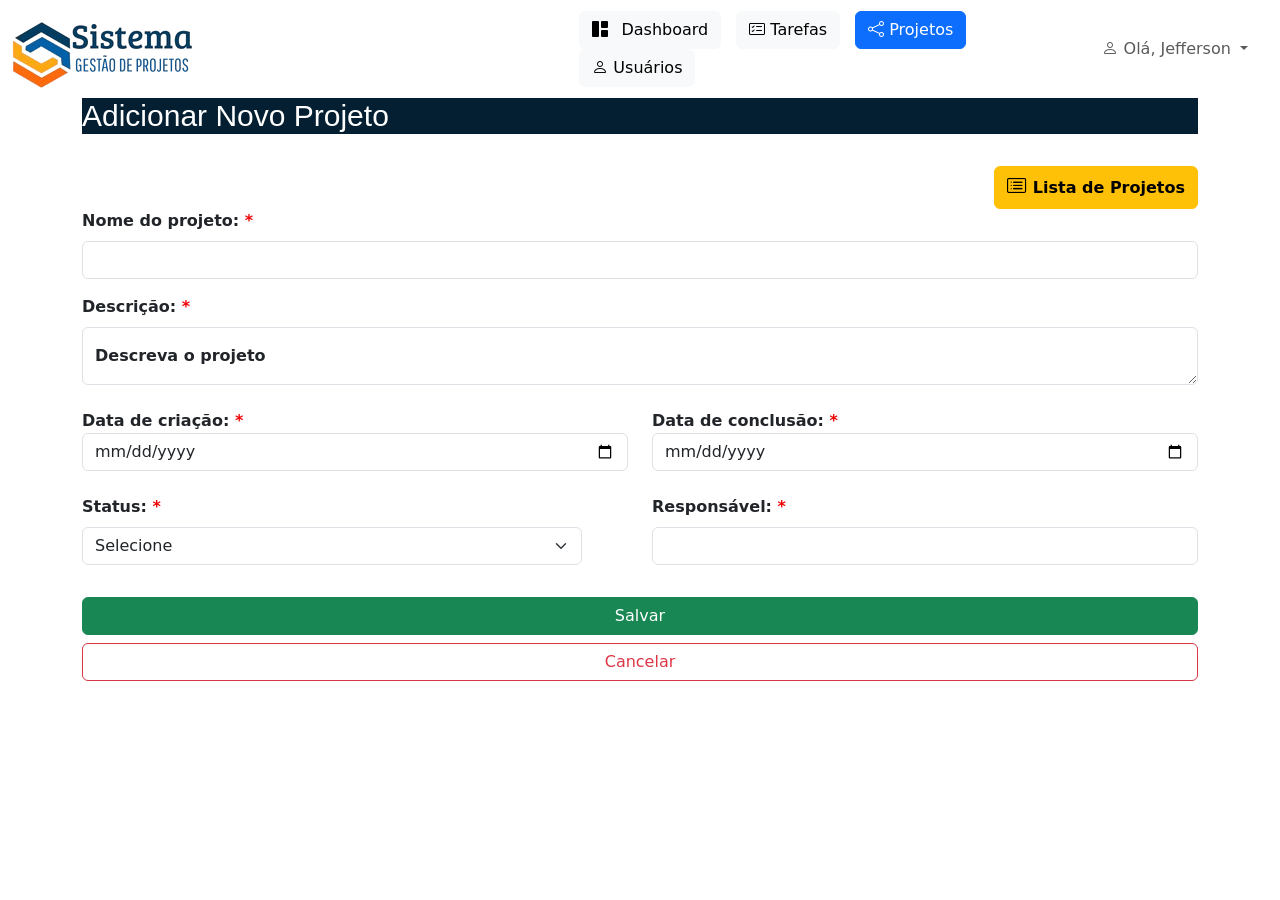
==== projeto.html @ 5bcd5446 "Primeiro commit Projeto SGP" ====
<!DOCTYPE html>
<html lang="pt-BR">

<head>
    <meta charset="UTF-8">
    <meta name="viewport" content="width=device-width, initial-scale=1.0">
    <link href="https://cdn.jsdelivr.net/npm/bootstrap@5.3.8/dist/css/bootstrap.min.css" rel="stylesheet"
        integrity="sha384-sRIl4kxILFvY47J16cr9ZwB07vP4J8+LH7qKQnuqkuIAvNWLzeN8tE5YBujZqJLB" crossorigin="anonymous">
    <link rel="stylesheet" href="https://cdn.jsdelivr.net/npm/bootstrap-icons@1.8.1/font/bootstrap-icons.css">
    <link href="https://cdn.jsdelivr.net/npm/bootstrap@5.3.3/dist/css/bootstrap.min.css" rel="stylesheet">
    <link rel="stylesheet" href="css/jeff.css">
    <title>Projetos</title>
</head>

<body class=" container-fluid">

    <!-- <div class="container">
        <div>
            <ul class="nav">
                <li class="nav-item">
                    <a class="nav-link active" aria-current="page" href="#">Dashboard</a>
                </li>
                <li class="nav-item">
                    <a class="nav-link" href="#">Tarefas</a>
                </li>
                <li class="nav-item">
                    <a class="nav-link" href="#">Projetos</a>
                </li>
                <li class="nav-item">
                    <a class="nav-link" href="" aria-disabled="true">Usuarios</a>

                </li>
            </ul>
        </div>
    </div> -->


    <!-- <nav class="navbar navbar-expand-lg navbar-dark bg-dark"> -->
    <nav class="navbar navbar-expand-lg navbar-white bg-white">
        <div class="login-box, logo_2">
            <a href=""><img src="img/logo_2.png" alt=""></a>
        </div>
        <div class="container-fluid">
            <div class="ajusteBotaoMenu">
                <button type="button" class="btn btn-light botaoMenu"
                    onclick="window.location.href='index.html'"><i class="bi bi-grid-1x2-fill me-2"></i> Dashboard</button>

                <!-- <a class="navbar-brand" href="index.html">Dashboard</a> -->
                <button type="button" class="btn btn-light botaoMenu"
                    onclick="window.location.href='tarefa.html'"><i class="bi bi-card-checklist" style="margin-right: 5px;"></i>Tarefas</button>
                <!-- <a class="navbar-brand" href="tarefa.html">Tarefas</a> -->
                <button type="button" class="btn btn-primary botaoMenu"
                    onclick="window.location.href='projeto.html'"><i class="bi bi-share" style="margin-right: 5px;"></i>Projetos</button>

                <!-- <a class="navbar-brand" href="projeto.html">Projetos</a> -->
                <button type="button" class="btn btn-light botaoMenu"
                    onclick="window.location.href='usuario.html'"><i class="bi bi-person" style="margin-right: 5px;"></i>Usuários</button>
                <!-- <a class="navbar-brand" href="usuario.html">Usuários</a> -->

                <!-- Toggler para mobile -->
                <button class="navbar-toggler" type="button" data-bs-toggle="collapse" data-bs-target="#navbarNav"
                    value="okkkkk">
                    <span class="navbar-toggler-icon"></span>
                </button>


            </div>

            <div class="collapse navbar-collapse" id="navbarNav">
                <!-- ms-auto empurra este ul para a direita -->
                <ul class="navbar-nav ms-auto">
                    <li class="nav-item dropdown">
                        <a class="nav-link dropdown-toggle" href="#" id="navbarDropdown" role="button"
                            data-bs-toggle="dropdown" aria-expanded="false">

                            <!-- <img src="img/person.svg" alt="User" width="30" height="30" class="rounded-circle me-1" > -->

                            <i class="bi bi-person jeff"></i>

                            Olá, Jefferson
                        </a>

                        <ul class="dropdown-menu dropdown-menu-end" aria-labelledby="navbarDropdown">
                            <li><a class="dropdown-item" href="#">Perfil</a></li>
                            <li><a class="dropdown-item" href="#">Configurações</a></li>
                            <li>
                                <hr class="dropdown-divider">
                            </li>
                            <li><a class="dropdown-item" href="#">Sair</a></li>
                        </ul>
                    </li>
                </ul>
            </div>
        </div>
    </nav>

    <div class="container">

        <h1>Adicionar Novo Projeto</h1><br>
        <form action="">
            <div class="text-end">
                <button type="button" class="btn btn-warning negrito" data-bs-toggle="modal"
                    data-bs-target="#modalProjeto"><i class="bi bi-card-list" style="margin-right: 7px; font-size: 1.2rem;"></i>Lista de Projetos</button>
                <!-- <button type="button" class="btn btn-dark">Lista de Projetos</button> -->
            </div>

            <div class="mb-3">
                <label for="exampleInputEmail1" class="form-label">Nome do projeto: <span
                        class="obrigatorio">*</span></label>
                <input type="text" class="form-control" id="nomeProjeto" aria-describedby="emailHelp">

            </div>
            <label class="form-label">Descrição: <span class="obrigatorio">*</span></label>

            <div class="form-floating">
                <textarea class="form-control" placeholder="Leave a comment here" id="floatingTextarea"></textarea>
                <label for="floatingTextarea">Descreva o projeto</label>
            </div><br>
            <div class="row">
                <div class="col-md-6">
                    <div class="form-group">
                        <label>Data de criação: <span class="obrigatorio">*</span></label>
                        <input type="date" class="form-control" id="dataCriacao">
                    </div>
                </div>

                <div class="col-md-6">
                    <div class="form-group">
                        <label>Data de conclusão: <span class="obrigatorio">*</span></label>
                        <input type="date" class="form-control" id="dataConclusao">
                    </div>
                </div>
            </div><br>

            <div class="row ">
                <div class="col-md-6 ">
                    <label class="form-label">Status: <span class="obrigatorio">*</span></label>
                    <select class="form-select prioridadetarefa prioridadetarefa" id="status">
                        <option selected>Selecione</option>
                        <option value="PENDENTE">Pendente</option>
                        <option value="EM ANDAMENTO">Em execução</option>
                        <option value="CONCLUIDO">Concluído</option>
                        <option value="ENTREGUE">Entregue</option>
                    </select>
                </div>

                <div class="col-md-6">
                    <label class="form-label">Responsável: <span class="obrigatorio"
                            name="responsavelProjeto">*</span></label>
                    <input type="text" class="form-control" id="responsavelProjeto">
                </div>
            </div><br>

            <div class="d-grid gap-2">
                <div id="liveAlertPlaceholder"></div>
                <button type="button" class="btn btn-success" id="liveAlertBtn">Salvar</button>

                <button type="reset" class="btn btn-outline-danger" id="cancelar">Cancelar</button>
            </div>

        </form>


    </div>

    <!-- Estrutura do Modal -->
    <div class="modal fade" id="modalProjeto" tabindex="-1" aria-labelledby="modalProjeto" aria-hidden="true">
        <!-- <div class="modal-dialog modal-lg"> -->
        <div class="modal-dialog modal-xl"> <!-- modal-lg para mais espaço -->
            <div class="modal-content">
                <div class="modal-header">
                    <h5 class="modal-title" id="modalTabelaLabel">Dados dos Usuários</h5>
                    <button type="button" class="btn-close" data-bs-close="modal" aria-label="Close"></button>
                </div>
                <div class="modal-body">

                    <!-- Container responsivo para a tabela -->
                    <div class="table-responsive">
                        <table class="table table-hover align-middle">
                            <thead class="table-light">
                                <tr>
                                    <th>Nome do projeto</th>
                                    <th>Descrição</th>
                                    <th>Data de Criação</th>
                                    <th>Data de Conslusão</th>
                                    <th>Status</th>
                                    <th>Responsável</th>
                                </tr>
                            </thead>
                            <tbody>
                                <!-- Exemplo 1: Projeto Concluído -->
                                <tr>
                                    <td>E-commerce Alpha</td>
                                    <td>Desenvolvimento de loja virtual para eletrônicos.</td>
                                    <td>01/02/2024</td>
                                    <td>15/03/2024</td>
                                    <td><span class="badge bg-success">Concluído</span></td>
                                    <td>Carlos Oliveira</td>
                                </tr>

                                <!-- Exemplo 2: Projeto Em Andamento -->
                                <tr>
                                    <td>App Mobile Saúde</td>
                                    <td>Criação de interface para agendamento de consultas.</td>
                                    <td>10/04/2024</td>
                                    <td>-</td>
                                    <td><span class="badge bg-warning text-dark">Em Andamento</span></td>
                                    <td>Ana Costa</td>
                                </tr>

                                <!-- Exemplo 3: Projeto Atrasado/Pendente -->
                                <tr>
                                    <td>Migração de Banco de Dados</td>
                                    <td>Transferência de dados do servidor antigo para a nuvem.</td>
                                    <td>20/03/2024</td>
                                    <td>30/04/2024</td>
                                    <td><span class="badge bg-danger">Atrasado</span></td>
                                    <td>Ricardo Souza</td>
                                </tr>
                            </tbody>
                        </table>
                    </div>

                </div>
                <div class="modal-footer">
                    <button type="button" class="btn btn-secondary" data-bs-dismiss="modal">Fechar</button>
                </div>
            </div>
        </div>
    </div>

    <script src="https://cdn.jsdelivr.net/npm/bootstrap@5.3.0/dist/js/bootstrap.bundle.min.js"></script>

    <script src="js/alertProjeto.js"></script>
    <script src="https://cdn.jsdelivr.net/npm/bootstrap@5.3.0/dist/js/bootstrap.bundle.min.js"></script>

    <!-- Bootstrap JS -->
    <script src="https://cdn.jsdelivr.net/npm/bootstrap@5.3.3/dist/js/bootstrap.bundle.min.js"></script>
    <!-- Icons (opcional) -->
    <link href="https://cdn.jsdelivr.net/npm/bootstrap-icons/font/bootstrap-icons.css" rel="stylesheet">





</body>

</html>
---- css/jeff.css ----
h1{
   background-color:#031F31;
   color: white;
   font-family:  'Lucida Sans', 'Lucida Sans Regular', 'Lucida Grande', 'Lucida Sans Unicode', Geneva, Verdana, sans-serif;
   font-size: 30px 
}
.temp{
   background-color:#031F31;
   color: white;
   font-family:  'Lucida Sans', 'Lucida Sans Regular', 'Lucida Grande', 'Lucida Sans Unicode', Geneva, Verdana, sans-serif;
   font-size: 30px 
}

.fundo{
   background-color:  #031F31;
}

.obrigatorio{
   color: rgb(239, 5, 5);
   font-weight: bold;
}

label{
   font-weight: bold;

}

.prioridadetarefa{

   width: 500px;

}
.negrito{
      font-weight: bold;
}

.botaoMenu{

   margin-right: 10px;
}

.ajusteBotaoMenu{
   margin-left: 35%;

}
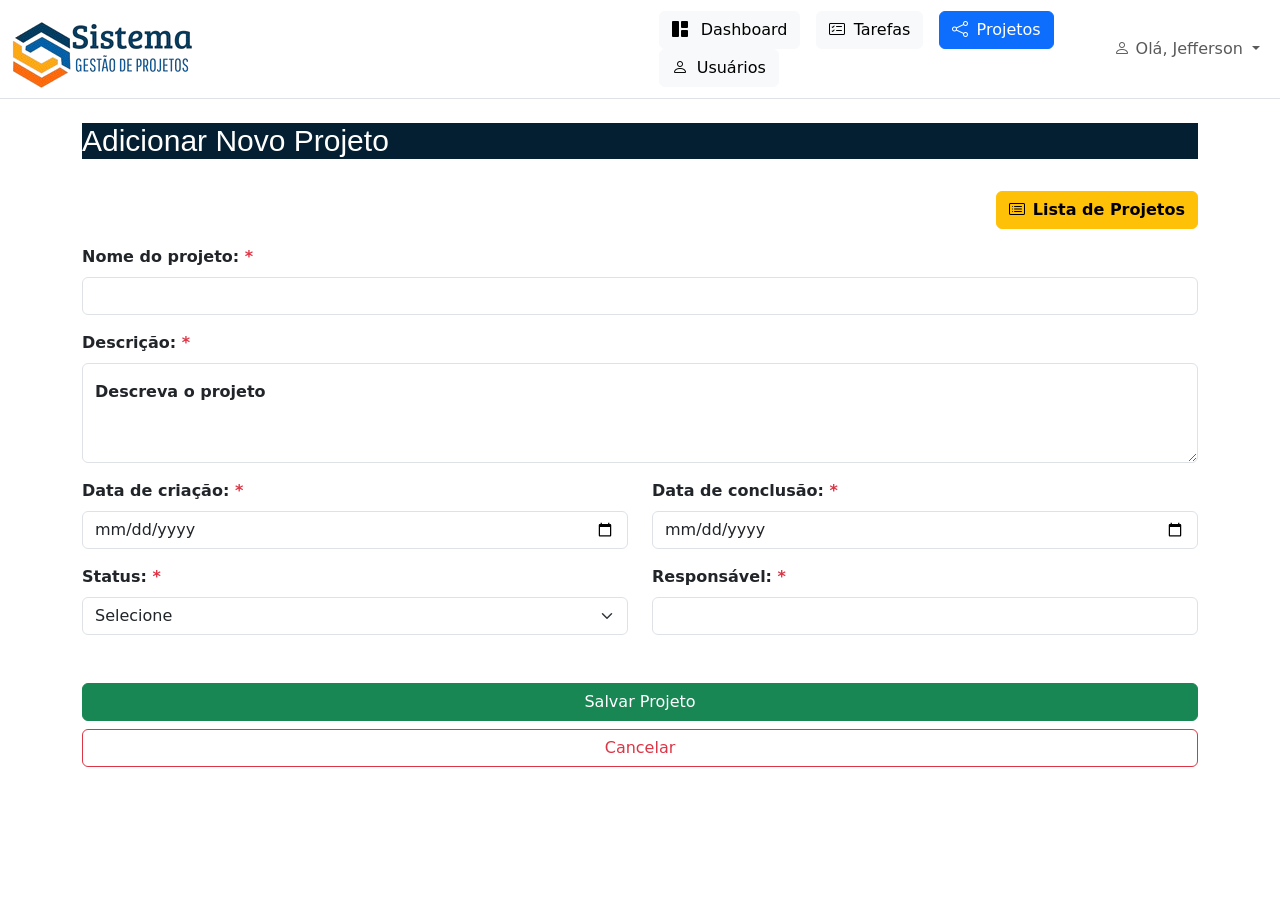
==== commit 81acd4ff: "Um moi de coisa" ====
--- a/projeto.html
+++ b/projeto.html
@@ -4,82 +4,53 @@
 <head>
     <meta charset="UTF-8">
     <meta name="viewport" content="width=device-width, initial-scale=1.0">
-    <link href="https://cdn.jsdelivr.net/npm/bootstrap@5.3.8/dist/css/bootstrap.min.css" rel="stylesheet"
-        integrity="sha384-sRIl4kxILFvY47J16cr9ZwB07vP4J8+LH7qKQnuqkuIAvNWLzeN8tE5YBujZqJLB" crossorigin="anonymous">
+    <!-- Bootstrap 5.3.3 CSS (Apenas um link necessário) -->
+    <link href="https://cdn.jsdelivr.net/npm/bootstrap@5.3.3/dist/css/bootstrap.min.css" rel="stylesheet">
+    <!-- Bootstrap Icons -->
     <link rel="stylesheet" href="https://cdn.jsdelivr.net/npm/bootstrap-icons@1.8.1/font/bootstrap-icons.css">
-    <link href="https://cdn.jsdelivr.net/npm/bootstrap@5.3.3/dist/css/bootstrap.min.css" rel="stylesheet">
     <link rel="stylesheet" href="css/jeff.css">
     <title>Projetos</title>
 </head>
 
-<body class=" container-fluid">
+<body> <!-- Removido container-fluid daqui -->
 
-    <!-- <div class="container">
-        <div>
-            <ul class="nav">
-                <li class="nav-item">
-                    <a class="nav-link active" aria-current="page" href="#">Dashboard</a>
-                </li>
-                <li class="nav-item">
-                    <a class="nav-link" href="#">Tarefas</a>
-                </li>
-                <li class="nav-item">
-                    <a class="nav-link" href="#">Projetos</a>
-                </li>
-                <li class="nav-item">
-                    <a class="nav-link" href="" aria-disabled="true">Usuarios</a>
-
-                </li>
-            </ul>
-        </div>
-    </div> -->
-
-
-    <!-- <nav class="navbar navbar-expand-lg navbar-dark bg-dark"> -->
-    <nav class="navbar navbar-expand-lg navbar-white bg-white">
-        <div class="login-box, logo_2">
-            <a href=""><img src="img/logo_2.png" alt=""></a>
-        </div>
+    <nav class="navbar navbar-expand-lg navbar-light bg-white border-bottom">
         <div class="container-fluid">
-            <div class="ajusteBotaoMenu">
-                <button type="button" class="btn btn-light botaoMenu"
-                    onclick="window.location.href='index.html'"><i class="bi bi-grid-1x2-fill me-2"></i> Dashboard</button>
-
-                <!-- <a class="navbar-brand" href="index.html">Dashboard</a> -->
-                <button type="button" class="btn btn-light botaoMenu"
-                    onclick="window.location.href='tarefa.html'"><i class="bi bi-card-checklist" style="margin-right: 5px;"></i>Tarefas</button>
-                <!-- <a class="navbar-brand" href="tarefa.html">Tarefas</a> -->
-                <button type="button" class="btn btn-primary botaoMenu"
-                    onclick="window.location.href='projeto.html'"><i class="bi bi-share" style="margin-right: 5px;"></i>Projetos</button>
-
-                <!-- <a class="navbar-brand" href="projeto.html">Projetos</a> -->
-                <button type="button" class="btn btn-light botaoMenu"
-                    onclick="window.location.href='usuario.html'"><i class="bi bi-person" style="margin-right: 5px;"></i>Usuários</button>
-                <!-- <a class="navbar-brand" href="usuario.html">Usuários</a> -->
-
-                <!-- Toggler para mobile -->
-                <button class="navbar-toggler" type="button" data-bs-toggle="collapse" data-bs-target="#navbarNav"
-                    value="okkkkk">
-                    <span class="navbar-toggler-icon"></span>
-                </button>
-
-
+            <!-- Logo -->
+            <div class="login-box logo_2">
+                <a href="#"><img src="img/logo_2.png" alt="Logo"></a>
             </div>
 
-            <div class="collapse navbar-collapse" id="navbarNav">
-                <!-- ms-auto empurra este ul para a direita -->
-                <ul class="navbar-nav ms-auto">
+            <!-- Toggler (Hambúrguer) -->
+            <button class="navbar-toggler" type="button" data-bs-toggle="collapse" data-bs-target="#navbarNav">
+                <span class="navbar-toggler-icon"></span>
+            </button>
+
+            <!-- Elementos que entram no colapso -->
+            <div class="collapse navbar-collapse ajusteBotaoMenu" id="navbarNav">
+                <div class="me-auto ms-lg-3">
+                    <button type="button" class="btn btn-light botaoMenu" onclick="window.location.href='index.html'">
+                        <i class="bi bi-grid-1x2-fill me-2"></i> Dashboard
+                    </button>
+                    <button type="button" class="btn btn-light botaoMenu" onclick="window.location.href='tarefa.html'">
+                        <i class="bi bi-card-checklist me-1"></i> Tarefas
+                    </button>
+                    <button type="button" class="btn btn-primary botaoMenu"
+                        onclick="window.location.href='projeto.html'">
+                        <i class="bi bi-share me-1"></i> Projetos
+                    </button>
+                    <button type="button" class="btn btn-light botaoMenu" onclick="window.location.href='usuario.html'">
+                        <i class="bi bi-person me-1"></i> Usuários
+                    </button>
+                </div>
+
+                <!-- Perfil do Usuário -->
+                <ul class="navbar-nav">
                     <li class="nav-item dropdown">
                         <a class="nav-link dropdown-toggle" href="#" id="navbarDropdown" role="button"
                             data-bs-toggle="dropdown" aria-expanded="false">
-
-                            <!-- <img src="img/person.svg" alt="User" width="30" height="30" class="rounded-circle me-1" > -->
-
-                            <i class="bi bi-person jeff"></i>
-
-                            Olá, Jefferson
+                            <i class="bi bi-person jeff"></i> Olá, Jefferson
                         </a>
-
                         <ul class="dropdown-menu dropdown-menu-end" aria-labelledby="navbarDropdown">
                             <li><a class="dropdown-item" href="#">Perfil</a></li>
                             <li><a class="dropdown-item" href="#">Configurações</a></li>
@@ -94,48 +65,45 @@
         </div>
     </nav>
 
-    <div class="container">
-
+    <div class="container mt-4">
         <h1>Adicionar Novo Projeto</h1><br>
         <form action="">
-            <div class="text-end">
+            <div class="text-end mb-3">
                 <button type="button" class="btn btn-warning negrito" data-bs-toggle="modal"
-                    data-bs-target="#modalProjeto"><i class="bi bi-card-list" style="margin-right: 7px; font-size: 1.2rem;"></i>Lista de Projetos</button>
-                <!-- <button type="button" class="btn btn-dark">Lista de Projetos</button> -->
+                    data-bs-target="#modalProjeto">
+                    <i class="bi bi-card-list me-2"></i>Lista de Projetos
+                </button>
             </div>
 
             <div class="mb-3">
-                <label for="exampleInputEmail1" class="form-label">Nome do projeto: <span
-                        class="obrigatorio">*</span></label>
-                <input type="text" class="form-control" id="nomeProjeto" aria-describedby="emailHelp">
+                <label for="nomeProjeto" class="form-label">Nome do projeto: <span class="text-danger">*</span></label>
+                <input type="text" class="form-control" id="nomeProjeto">
+            </div>
 
+            <div class="mb-3">
+                <label class="form-label">Descrição: <span class="text-danger">*</span></label>
+                <div class="form-floating">
+                    <textarea class="form-control" placeholder="Descreva o projeto" id="floatingTextarea"
+                        style="height: 100px"></textarea>
+                    <label for="floatingTextarea">Descreva o projeto</label>
+                </div>
             </div>
-            <label class="form-label">Descrição: <span class="obrigatorio">*</span></label>
 
-            <div class="form-floating">
-                <textarea class="form-control" placeholder="Leave a comment here" id="floatingTextarea"></textarea>
-                <label for="floatingTextarea">Descreva o projeto</label>
-            </div><br>
             <div class="row">
-                <div class="col-md-6">
-                    <div class="form-group">
-                        <label>Data de criação: <span class="obrigatorio">*</span></label>
-                        <input type="date" class="form-control" id="dataCriacao">
-                    </div>
+                <div class="col-md-6 mb-3">
+                    <label class="form-label">Data de criação: <span class="text-danger">*</span></label>
+                    <input type="date" class="form-control" id="dataCriacao">
                 </div>
+                <div class="col-md-6 mb-3">
+                    <label class="form-label">Data de conclusão: <span class="text-danger">*</span></label>
+                    <input type="date" class="form-control" id="dataConclusao">
+                </div>
+            </div>
 
-                <div class="col-md-6">
-                    <div class="form-group">
-                        <label>Data de conclusão: <span class="obrigatorio">*</span></label>
-                        <input type="date" class="form-control" id="dataConclusao">
-                    </div>
-                </div>
-            </div><br>
-
-            <div class="row ">
-                <div class="col-md-6 ">
-                    <label class="form-label">Status: <span class="obrigatorio">*</span></label>
-                    <select class="form-select prioridadetarefa prioridadetarefa" id="status">
+            <div class="row">
+                <div class="col-md-6 mb-3">
+                    <label class="form-label">Status: <span class="text-danger">*</span></label>
+                    <select class="form-select" id="status">
                         <option selected>Selecione</option>
                         <option value="PENDENTE">Pendente</option>
                         <option value="EM ANDAMENTO">Em execução</option>
@@ -143,62 +111,51 @@
                         <option value="ENTREGUE">Entregue</option>
                     </select>
                 </div>
-
-                <div class="col-md-6">
-                    <label class="form-label">Responsável: <span class="obrigatorio"
-                            name="responsavelProjeto">*</span></label>
+                <div class="col-md-6 mb-3">
+                    <label class="form-label">Responsável: <span class="text-danger">*</span></label>
                     <input type="text" class="form-control" id="responsavelProjeto">
                 </div>
-            </div><br>
-
-            <div class="d-grid gap-2">
-                <div id="liveAlertPlaceholder"></div>
-                <button type="button" class="btn btn-success" id="liveAlertBtn">Salvar</button>
-
-                <button type="reset" class="btn btn-outline-danger" id="cancelar">Cancelar</button>
             </div>
 
+            <div class="d-grid gap-2 mt-4">
+                <div id="liveAlertPlaceholder"></div>
+                <button type="button" class="btn btn-success" id="liveAlertBtn">Salvar Projeto</button>
+                <button type="reset" class="btn btn-outline-danger">Cancelar</button>
+            </div>
         </form>
-
-
     </div>
 
     <!-- Estrutura do Modal -->
     <div class="modal fade" id="modalProjeto" tabindex="-1" aria-labelledby="modalProjeto" aria-hidden="true">
-        <!-- <div class="modal-dialog modal-lg"> -->
-        <div class="modal-dialog modal-xl"> <!-- modal-lg para mais espaço -->
+        <div class="modal-dialog modal-xl">
             <div class="modal-content">
                 <div class="modal-header">
-                    <h5 class="modal-title" id="modalTabelaLabel">Dados dos Usuários</h5>
+                    <h5 class="modal-title">Lista de Projetos Cadastrados</h5>
                     <button type="button" class="btn-close" data-bs-close="modal" aria-label="Close"></button>
                 </div>
                 <div class="modal-body">
-
-                    <!-- Container responsivo para a tabela -->
                     <div class="table-responsive">
                         <table class="table table-hover align-middle">
                             <thead class="table-light">
                                 <tr>
                                     <th>Nome do projeto</th>
                                     <th>Descrição</th>
-                                    <th>Data de Criação</th>
-                                    <th>Data de Conslusão</th>
+                                    <th>Criação</th>
+                                    <th>Conclusão</th>
                                     <th>Status</th>
                                     <th>Responsável</th>
                                 </tr>
                             </thead>
                             <tbody>
-                                <!-- Exemplo 1: Projeto Concluído -->
                                 <tr>
                                     <td>E-commerce Alpha</td>
-                                    <td>Desenvolvimento de loja virtual para eletrônicos.</td>
+                                    <td>Desenvolvimento de loja virtual.</td>
                                     <td>01/02/2024</td>
                                     <td>15/03/2024</td>
                                     <td><span class="badge bg-success">Concluído</span></td>
                                     <td>Carlos Oliveira</td>
                                 </tr>
 
-                                <!-- Exemplo 2: Projeto Em Andamento -->
                                 <tr>
                                     <td>App Mobile Saúde</td>
                                     <td>Criação de interface para agendamento de consultas.</td>
@@ -208,7 +165,6 @@
                                     <td>Ana Costa</td>
                                 </tr>
 
-                                <!-- Exemplo 3: Projeto Atrasado/Pendente -->
                                 <tr>
                                     <td>Migração de Banco de Dados</td>
                                     <td>Transferência de dados do servidor antigo para a nuvem.</td>
@@ -220,7 +176,6 @@
                             </tbody>
                         </table>
                     </div>
-
                 </div>
                 <div class="modal-footer">
                     <button type="button" class="btn btn-secondary" data-bs-dismiss="modal">Fechar</button>
@@ -229,20 +184,9 @@
         </div>
     </div>
 
-    <script src="https://cdn.jsdelivr.net/npm/bootstrap@5.3.0/dist/js/bootstrap.bundle.min.js"></script>
-
+    <!-- Scripts (Apenas uma vez) -->
+    <script src="https://cdn.jsdelivr.net/npm/bootstrap@5.3.3/dist/js/bootstrap.bundle.min.js"></script>
     <script src="js/alertProjeto.js"></script>
-    <script src="https://cdn.jsdelivr.net/npm/bootstrap@5.3.0/dist/js/bootstrap.bundle.min.js"></script>
-
-    <!-- Bootstrap JS -->
-    <script src="https://cdn.jsdelivr.net/npm/bootstrap@5.3.3/dist/js/bootstrap.bundle.min.js"></script>
-    <!-- Icons (opcional) -->
-    <link href="https://cdn.jsdelivr.net/npm/bootstrap-icons/font/bootstrap-icons.css" rel="stylesheet">
-
-
-
-
-
 </body>
 
 </html>
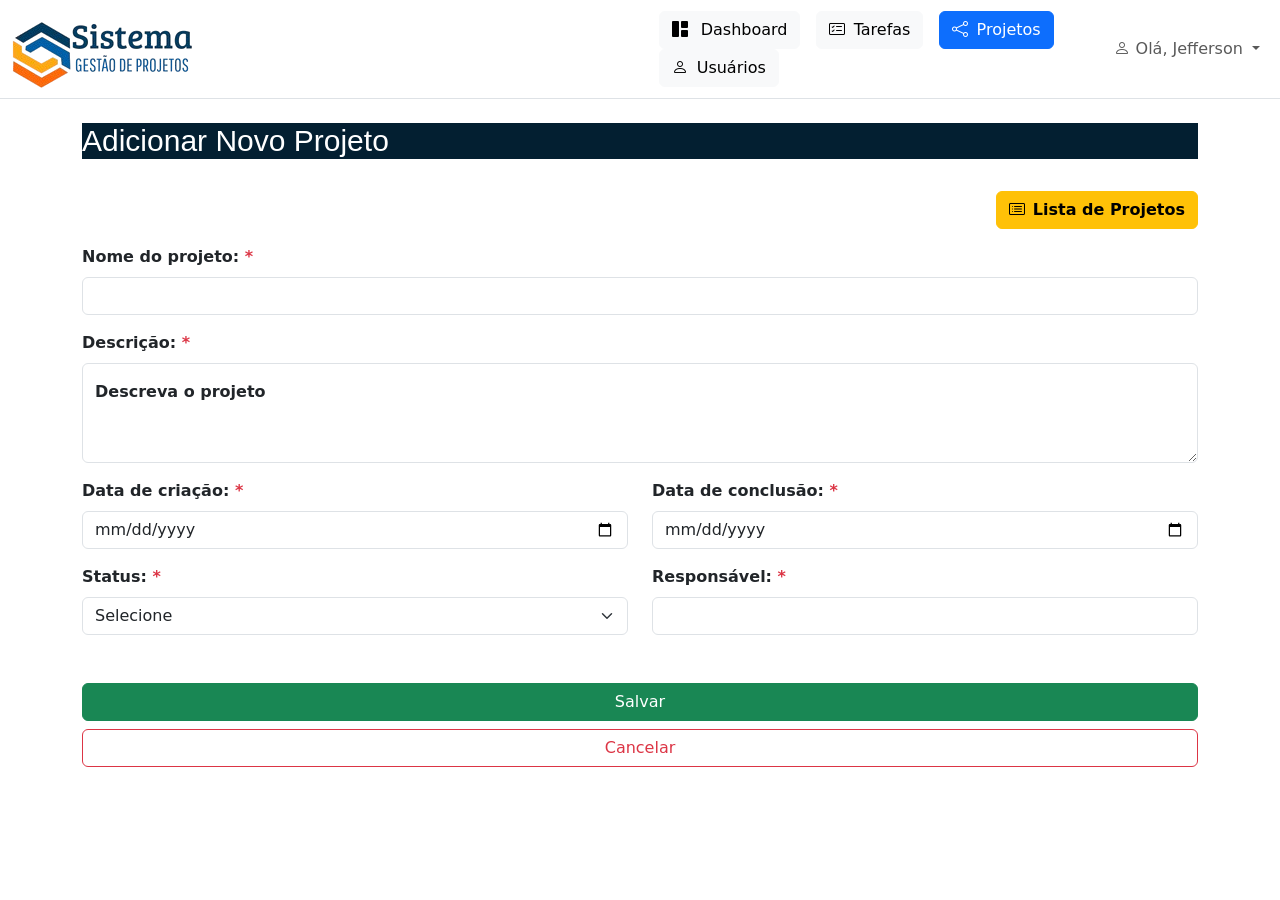
==== commit 812f1d07: "Correção dos nomes dos botões Salvar" ====
--- a/projeto.html
+++ b/projeto.html
@@ -119,7 +119,7 @@
 
             <div class="d-grid gap-2 mt-4">
                 <div id="liveAlertPlaceholder"></div>
-                <button type="button" class="btn btn-success" id="liveAlertBtn">Salvar Projeto</button>
+                <button type="button" class="btn btn-success" id="liveAlertBtn">Salvar</button>
                 <button type="reset" class="btn btn-outline-danger">Cancelar</button>
             </div>
         </form>
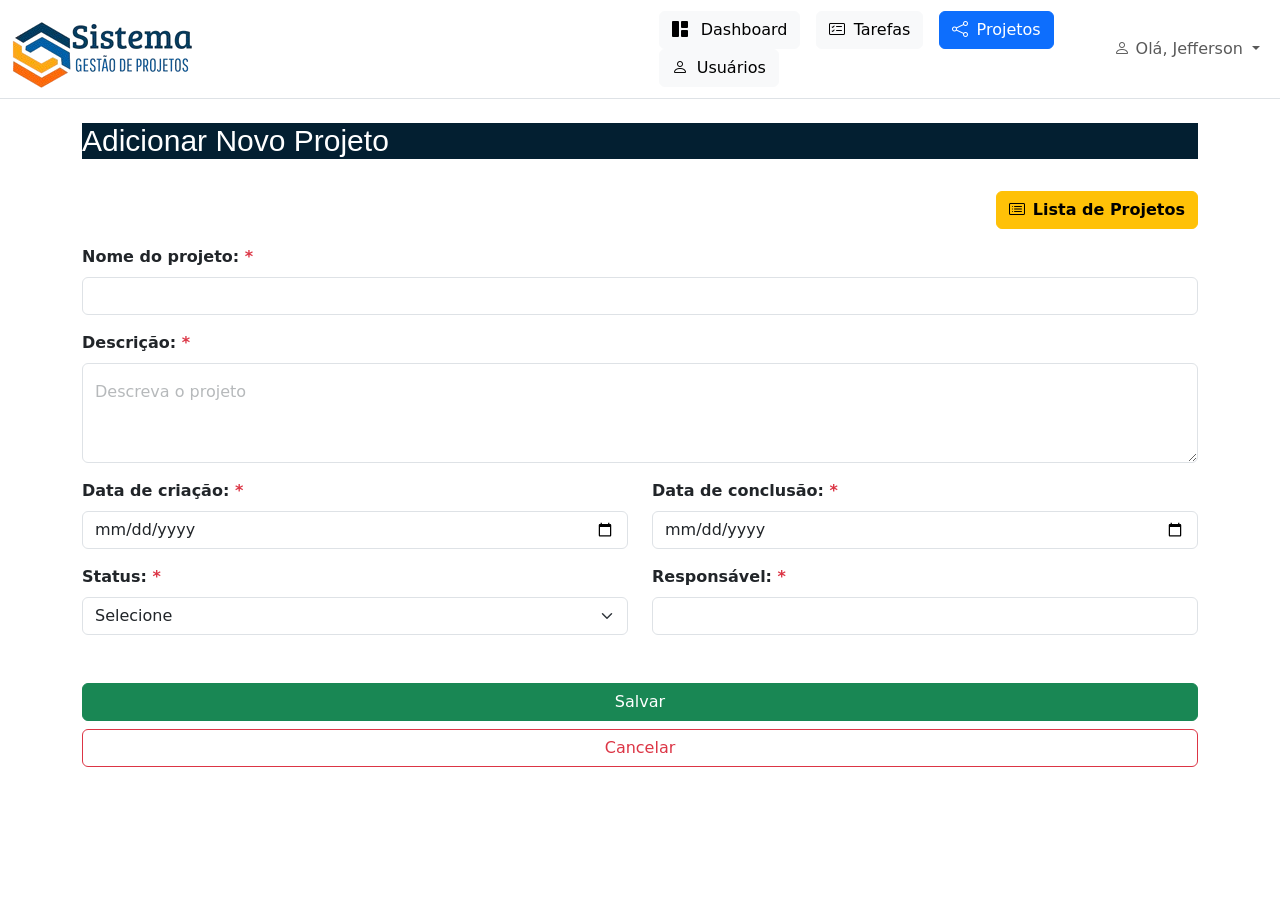
==== commit 947eed61: "Corrigindo o placeholder de Tarefa e Projeto. Necessário a criação de uma classe para corrigir" ====
--- a/projeto.html
+++ b/projeto.html
@@ -9,6 +9,7 @@
     <!-- Bootstrap Icons -->
     <link rel="stylesheet" href="https://cdn.jsdelivr.net/npm/bootstrap-icons@1.8.1/font/bootstrap-icons.css">
     <link rel="stylesheet" href="css/jeff.css">
+        <link rel="stylesheet" href="jeff.css">
     <title>Projetos</title>
 </head>
 
@@ -85,7 +86,7 @@
                 <div class="form-floating">
                     <textarea class="form-control" placeholder="Descreva o projeto" id="floatingTextarea"
                         style="height: 100px"></textarea>
-                    <label for="floatingTextarea">Descreva o projeto</label>
+                    <label class="DescricaoPlaceholder" for="floatingTextarea">Descreva o projeto</label>
                 </div>
             </div>
 
--- a/css/jeff.css
+++ b/css/jeff.css
@@ -22,7 +22,12 @@
 
 label{
    font-weight: bold;
+   
+}
+.DescricaoPlaceholder{
 
+   font-weight: normal;
+   color: rgb(182, 185, 187);
 }
 
 .prioridadetarefa{
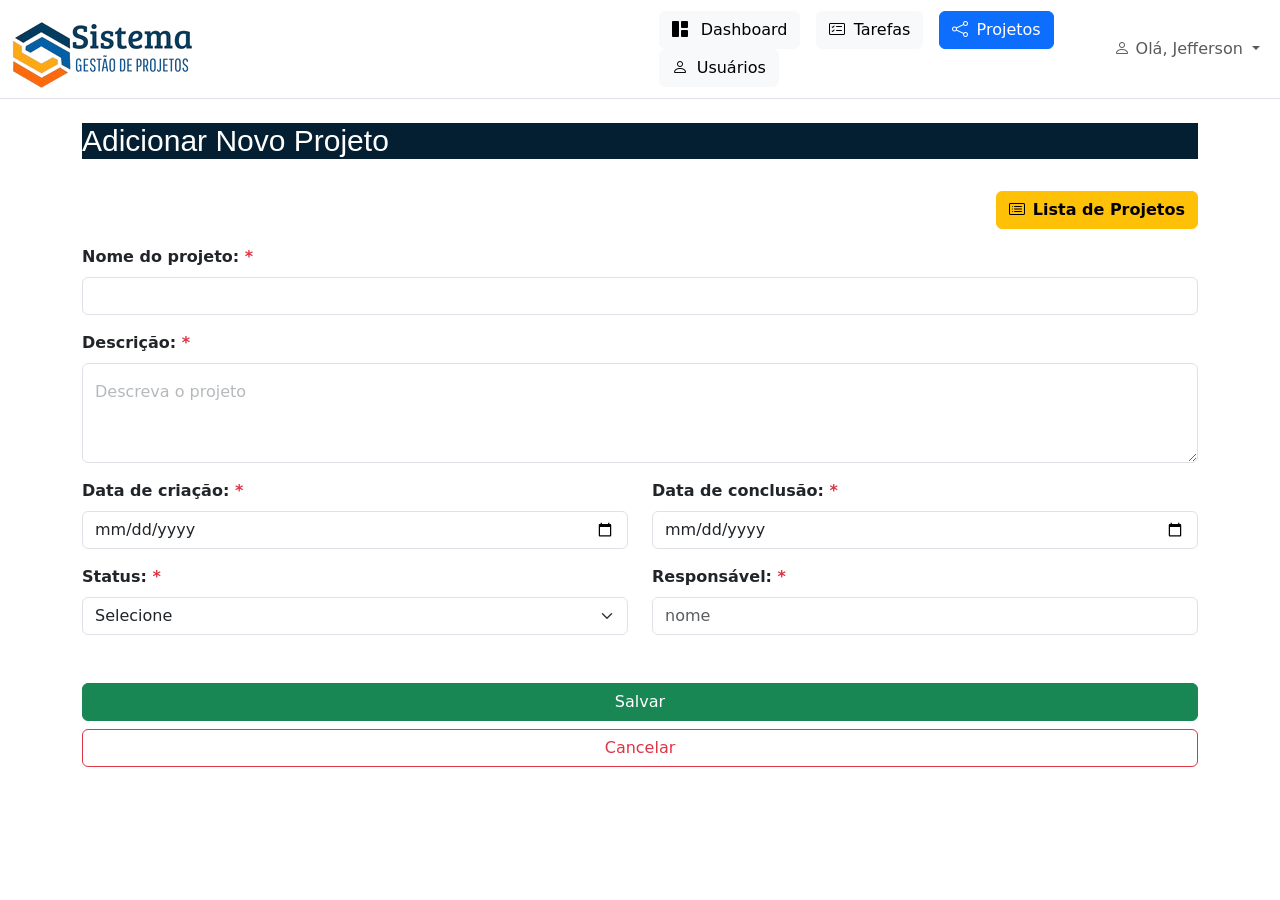
==== commit 4d49bf9a: "sei nem o que é mais" ====
--- a/projeto.html
+++ b/projeto.html
@@ -114,7 +114,7 @@
                 </div>
                 <div class="col-md-6 mb-3">
                     <label class="form-label">Responsável: <span class="text-danger">*</span></label>
-                    <input type="text" class="form-control" id="responsavelProjeto">
+                    <input type="text" class="form-control" id="responsavelProjeto" placeholder="nome">
                 </div>
             </div>
 
--- a/jeff.css
+++ b/jeff.css
@@ -0,0 +1,51 @@
+h1{
+background-color:#031F31;
+color:white;
+font-family:'LucidaSans','LucidaSansRegular','LucidaGrande','LucidaSansUnicode',Geneva,Verdana,sans-serif;
+font-size:30px
+}
+.temp{
+background-color:#031F31;
+color:white;
+font-family:'LucidaSans','LucidaSansRegular','LucidaGrande','LucidaSansUnicode',Geneva,Verdana,sans-serif;
+font-size:30px
+}
+
+.fundo{
+background-color:#031F31;
+}
+
+.obrigatorio{
+color:rgb(239,5,5);
+font-weight:bold;
+}
+
+label{
+font-weight:bold;
+
+}
+.DescricaoPlaceholder{
+
+font-weight:normal;
+color:rgb(182, 185, 187);
+}
+
+.prioridadetarefa{
+
+width:500px;
+
+}
+.negrito{
+font-weight:bold;
+}
+
+.botaoMenu{
+
+margin-right:10px;
+}
+
+.ajusteBotaoMenu{
+margin-left:35%;
+
+}
+
